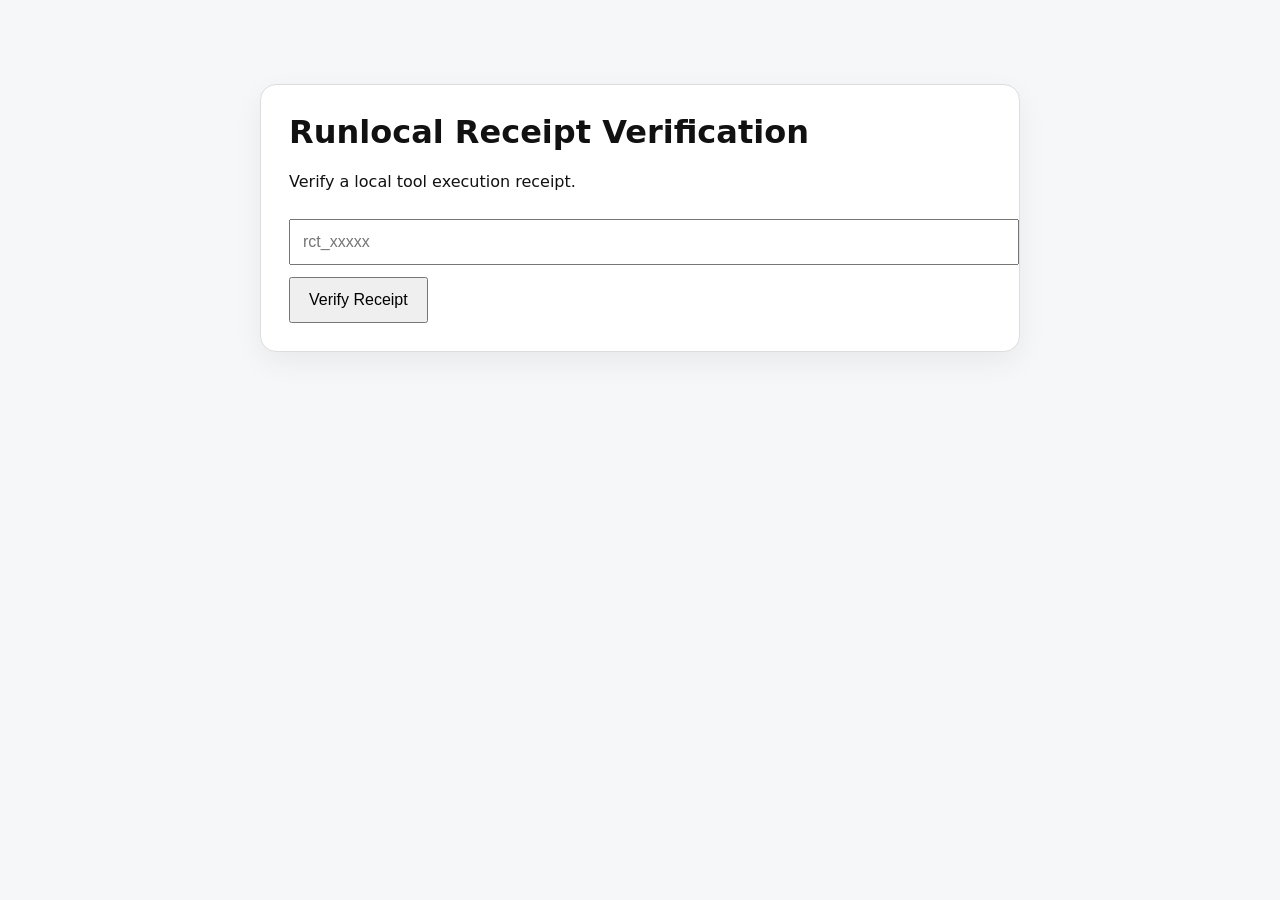
==== rct_/index.html @ efe6e897 "Add receipt route page" ====
<!DOCTYPE html>
<html lang="en">
<head>
  <meta charset="utf-8" />
  <title>Runlocal Receipt Verification</title>
  <style>
    body {
      font-family: system-ui, -apple-system, BlinkMacSystemFont, sans-serif;
      background: #f6f7f9;
      color: #111;
      max-width: 760px;
      margin: 60px auto;
      padding: 24px;
    }

    .card {
      background: white;
      border: 1px solid #ddd;
      border-radius: 16px;
      padding: 28px;
      box-shadow: 0 10px 30px rgba(0,0,0,0.06);
    }

    h1 { margin-top: 0; }

    input {
      width: 100%;
      padding: 12px;
      font-size: 16px;
      margin: 12px 0;
    }

    button {
      padding: 12px 18px;
      font-size: 16px;
      cursor: pointer;
    }

    .verified {
      color: #087f23;
      font-weight: 700;
      margin-top: 24px;
      font-size: 22px;
    }

    .row {
      margin: 14px 0;
    }

    .label {
      font-size: 13px;
      color: #666;
      text-transform: uppercase;
      letter-spacing: .04em;
    }

    .value {
      font-family: ui-monospace, SFMono-Regular, Menlo, monospace;
      word-break: break-all;
      margin-top: 4px;
    }
  </style>
</head>
<body>
  <div class="card">
    <h1>Runlocal Receipt Verification</h1>
    <p>Verify a local tool execution receipt.</p>

    <input id="receiptId" placeholder="rct_xxxxx" />
    <button onclick="verifyReceipt()">Verify Receipt</button>

    <div id="result"></div>
  </div>

  <script>
    async function verifyReceipt() {
      const id = document.getElementById("receiptId").value.trim();
      const result = document.getElementById("result");

      result.innerHTML = "Loading...";

      const response = await fetch(`/api/receipts/${id}`);

      if (!response.ok) {
        result.innerHTML = "<p>Receipt not found.</p>";
        return;
      }

      const receipt = await response.json();

      result.innerHTML = `
        <div class="verified">✅ VERIFIED RECEIPT</div>

        <div class="row">
          <div class="label">Receipt ID</div>
          <div class="value">${receipt.receipt_id}</div>
        </div>

        <div class="row">
          <div class="label">Tool</div>
          <div class="value">${receipt.tool}</div>
        </div>

        <div class="row">
          <div class="label">Version</div>
          <div class="value">${receipt.version}</div>
        </div>

        <div class="row">
          <div class="label">Timestamp</div>
          <div class="value">${receipt.timestamp}</div>
        </div>

        <div class="row">
          <div class="label">Output Hash</div>
          <div class="value">${receipt.output_hash}</div>
        </div>
      `;
    }
  </script>
</body>
</html>
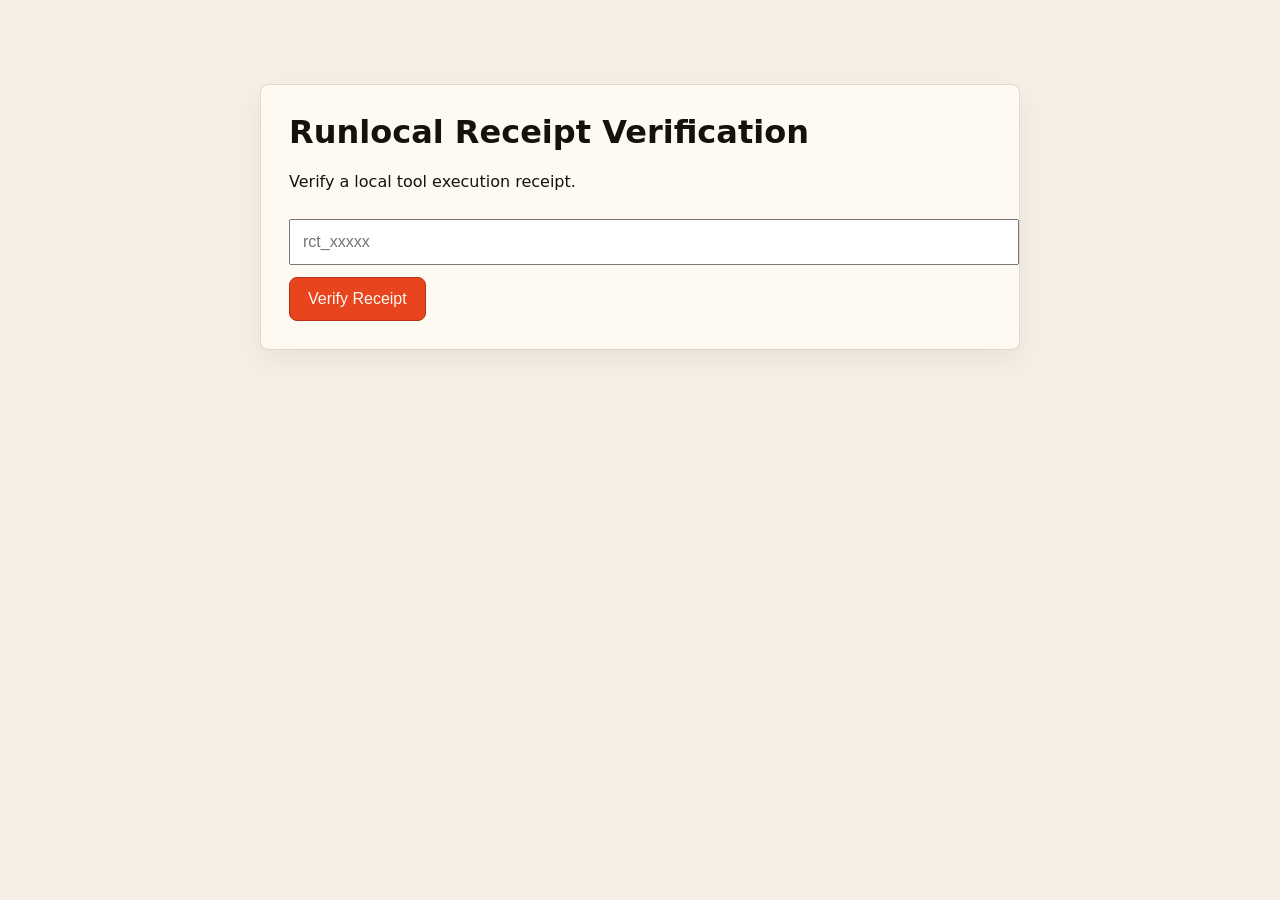
==== commit c11c62f3: "betterdesign" ====
--- a/rct_/index.html
+++ b/rct_/index.html
@@ -5,18 +5,18 @@
   <title>Runlocal Receipt Verification</title>
   <style>
     body {
-      font-family: system-ui, -apple-system, BlinkMacSystemFont, sans-serif;
-      background: #f6f7f9;
-      color: #111;
+      font-family: var(--rlt-font-sans);
+      background: var(--bg);
+      color: var(--ink);
       max-width: 760px;
       margin: 60px auto;
       padding: 24px;
     }
 
     .card {
-      background: white;
-      border: 1px solid #ddd;
-      border-radius: 16px;
+      background: var(--paper);
+      border: 1px solid var(--line);
+      border-radius: var(--radius);
       padding: 28px;
       box-shadow: 0 10px 30px rgba(0,0,0,0.06);
     }
@@ -31,13 +31,17 @@
     }
 
     button {
+      border: 1px solid var(--green-dark);
+      border-radius: var(--radius);
+      background: var(--green);
+      color: var(--paper);
       padding: 12px 18px;
       font-size: 16px;
       cursor: pointer;
     }
 
     .verified {
-      color: #087f23;
+      color: var(--green-dark);
       font-weight: 700;
       margin-top: 24px;
       font-size: 22px;
@@ -49,7 +53,7 @@
 
     .label {
       font-size: 13px;
-      color: #666;
+      color: var(--muted);
       text-transform: uppercase;
       letter-spacing: .04em;
     }
@@ -60,6 +64,7 @@
       margin-top: 4px;
     }
   </style>
+  <link rel="stylesheet" href="/assets/design-tokens.css" />
 </head>
 <body>
   <div class="card">
@@ -119,4 +124,4 @@
     }
   </script>
 </body>
-</html>+</html>
--- a/assets/design-tokens.css
+++ b/assets/design-tokens.css
@@ -0,0 +1,68 @@
+:root {
+  --rlt-color-canvas: #f5efe5;
+  --rlt-color-canvas-warm: #fbf6ed;
+  --rlt-color-paper: #fffaf1;
+  --rlt-color-paper-soft: #f9f2e8;
+  --rlt-color-ink: #16110d;
+  --rlt-color-ink-soft: #342820;
+  --rlt-color-muted: #6f6257;
+  --rlt-color-faint: #a99c90;
+  --rlt-color-line: rgba(54, 42, 32, 0.16);
+  --rlt-color-line-strong: rgba(54, 42, 32, 0.28);
+  --rlt-color-accent: #e8441d;
+  --rlt-color-accent-dark: #b83116;
+  --rlt-color-accent-soft: #fff0e8;
+  --rlt-color-sage: #dfe6d7;
+  --rlt-color-sage-soft: #eef3e9;
+  --rlt-color-blue: #245b6b;
+  --rlt-color-blue-soft: #e4eef1;
+  --rlt-color-butter: #f2e4bd;
+  --rlt-color-clay: #d4b094;
+  --rlt-color-rose: #efd8ce;
+  --rlt-radius-xs: 4px;
+  --rlt-radius-sm: 6px;
+  --rlt-radius-md: 8px;
+  --rlt-radius-lg: 10px;
+  --rlt-space-1: 4px;
+  --rlt-space-2: 8px;
+  --rlt-space-3: 12px;
+  --rlt-space-4: 16px;
+  --rlt-space-5: 24px;
+  --rlt-space-6: 32px;
+  --rlt-space-7: 48px;
+  --rlt-space-8: 64px;
+  --rlt-shadow-soft: 0 18px 60px rgba(54, 42, 32, 0.08);
+  --rlt-shadow-button: 0 10px 22px rgba(184, 49, 22, 0.20);
+  --rlt-font-sans: ui-sans-serif, system-ui, -apple-system, BlinkMacSystemFont, "Segoe UI", Arial, sans-serif;
+  --rlt-font-serif: Georgia, "Times New Roman", Times, serif;
+
+  --bg: var(--rlt-color-canvas);
+  --paper: var(--rlt-color-paper);
+  --ink: var(--rlt-color-ink);
+  --ink-soft: var(--rlt-color-ink-soft);
+  --muted: var(--rlt-color-muted);
+  --faint: var(--rlt-color-faint);
+  --line: var(--rlt-color-line);
+  --line-strong: var(--rlt-color-line-strong);
+  --green: var(--rlt-color-accent);
+  --green-dark: var(--rlt-color-accent-dark);
+  --green-soft: var(--rlt-color-accent-soft);
+  --red: var(--rlt-color-accent);
+  --red-soft: var(--rlt-color-accent-soft);
+  --blue: var(--rlt-color-blue);
+  --blue-soft: var(--rlt-color-blue-soft);
+  --rose: var(--rlt-color-rose);
+  --sage: var(--rlt-color-sage);
+  --powder: var(--rlt-color-blue-soft);
+  --butter: var(--rlt-color-butter);
+  --clay: var(--rlt-color-clay);
+  --warm: var(--rlt-color-paper-soft);
+  --panel: rgba(255, 250, 241, 0.74);
+  --radius: var(--rlt-radius-md);
+  --shadow: var(--rlt-shadow-soft);
+  --card: var(--rlt-color-paper);
+  --text: var(--rlt-color-ink);
+  --border: var(--rlt-color-line);
+  --purple: var(--rlt-color-blue);
+  --purple-soft: var(--rlt-color-blue-soft);
+}
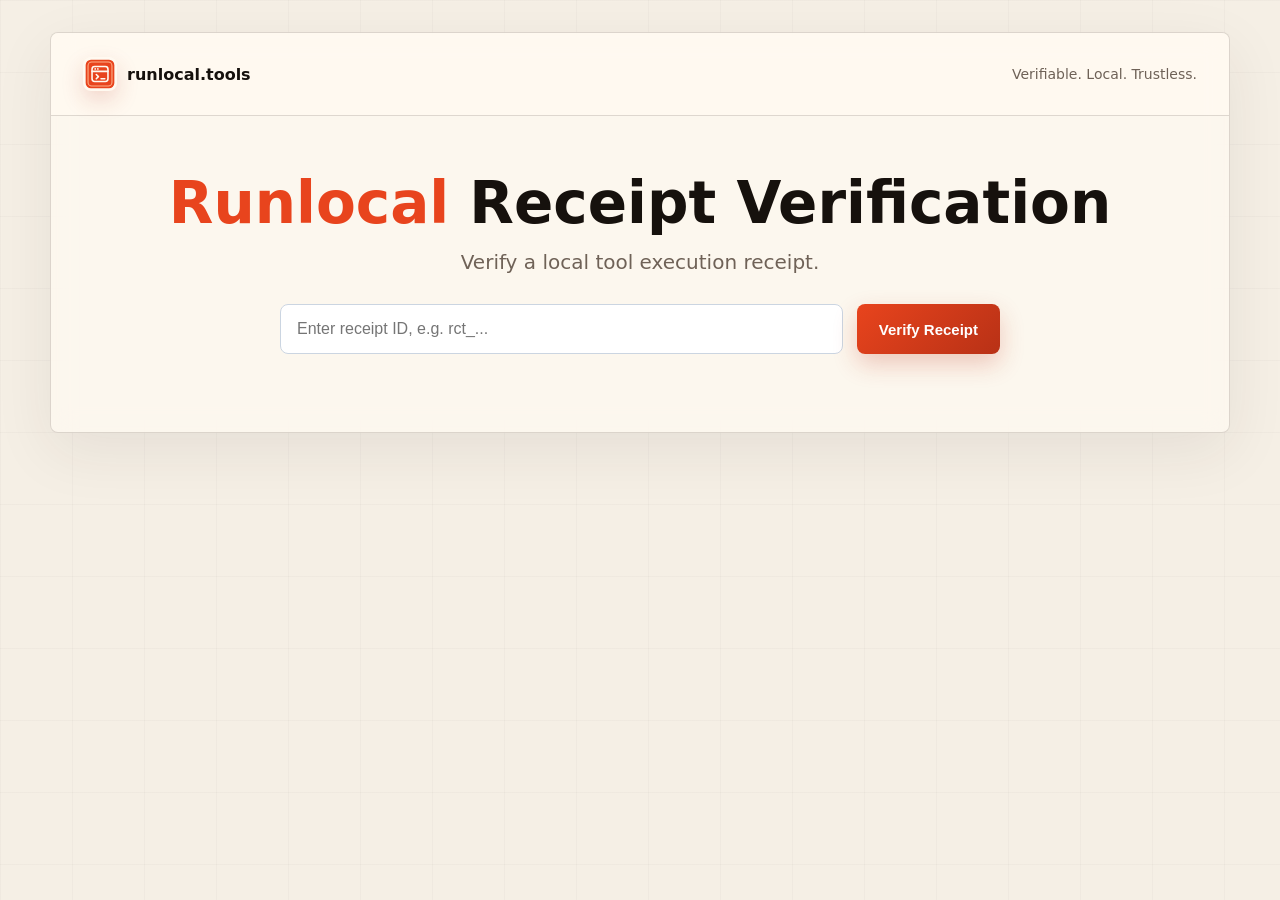
==== commit 47c0bd40: "cleanup" ====
--- a/rct_/index.html
+++ b/rct_/index.html
@@ -1,127 +1,81 @@
-<!DOCTYPE html>
+<!doctype html>
 <html lang="en">
 <head>
   <meta charset="utf-8" />
-  <title>Runlocal Receipt Verification</title>
+  <meta name="viewport" content="width=device-width, initial-scale=1" />
+  <meta http-equiv="refresh" content="0; url=/verify.html" />
+  <title>Redirecting to Receipt Verification - runlocal.tools</title>
+  <link rel="icon" href="/assets/favicon.svg" type="image/svg+xml" />
+  <link rel="stylesheet" href="/assets/design-tokens.css" />
   <style>
-    body {
-      font-family: var(--rlt-font-sans);
-      background: var(--bg);
-      color: var(--ink);
-      max-width: 760px;
-      margin: 60px auto;
-      padding: 24px;
+    * {
+      box-sizing: border-box;
     }
 
-    .card {
-      background: var(--paper);
+    body {
+      min-height: 100vh;
+      margin: 0;
+      display: grid;
+      place-items: center;
+      padding: 24px;
+      color: var(--ink);
+      background:
+        linear-gradient(rgba(54, 42, 32, 0.028) 1px, transparent 1px),
+        linear-gradient(90deg, rgba(54, 42, 32, 0.028) 1px, transparent 1px),
+        var(--bg);
+      background-size: 72px 72px, 72px 72px, auto;
+      font-family: var(--rlt-font-sans);
+      line-height: 1.5;
+    }
+
+    main {
+      width: min(100%, 560px);
+      padding: 28px;
       border: 1px solid var(--line);
       border-radius: var(--radius);
-      padding: 28px;
-      box-shadow: 0 10px 30px rgba(0,0,0,0.06);
+      background: rgba(255, 250, 241, 0.74);
+      box-shadow: var(--shadow);
     }
 
-    h1 { margin-top: 0; }
-
-    input {
-      width: 100%;
-      padding: 12px;
-      font-size: 16px;
-      margin: 12px 0;
+    h1 {
+      margin: 0 0 10px;
+      font-size: 28px;
+      line-height: 1.1;
+      letter-spacing: 0;
     }
 
-    button {
+    p {
+      margin: 0 0 18px;
+      color: var(--muted);
+    }
+
+    a {
+      min-height: 42px;
+      display: inline-flex;
+      align-items: center;
+      justify-content: center;
+      padding: 0 14px;
       border: 1px solid var(--green-dark);
       border-radius: var(--radius);
       background: var(--green);
       color: var(--paper);
-      padding: 12px 18px;
-      font-size: 16px;
-      cursor: pointer;
-    }
-
-    .verified {
-      color: var(--green-dark);
       font-weight: 700;
-      margin-top: 24px;
-      font-size: 22px;
-    }
-
-    .row {
-      margin: 14px 0;
-    }
-
-    .label {
-      font-size: 13px;
-      color: var(--muted);
-      text-transform: uppercase;
-      letter-spacing: .04em;
-    }
-
-    .value {
-      font-family: ui-monospace, SFMono-Regular, Menlo, monospace;
-      word-break: break-all;
-      margin-top: 4px;
+      text-decoration: none;
     }
   </style>
-  <link rel="stylesheet" href="/assets/design-tokens.css" />
 </head>
 <body>
-  <div class="card">
-    <h1>Runlocal Receipt Verification</h1>
-    <p>Verify a local tool execution receipt.</p>
-
-    <input id="receiptId" placeholder="rct_xxxxx" />
-    <button onclick="verifyReceipt()">Verify Receipt</button>
-
-    <div id="result"></div>
-  </div>
+  <main>
+    <h1>Receipt verification moved.</h1>
+    <p>This route now points to the canonical receipt verification page.</p>
+    <a id="verifyLink" href="/verify.html">Open Receipt Verification</a>
+  </main>
 
   <script>
-    async function verifyReceipt() {
-      const id = document.getElementById("receiptId").value.trim();
-      const result = document.getElementById("result");
-
-      result.innerHTML = "Loading...";
-
-      const response = await fetch(`/api/receipts/${id}`);
-
-      if (!response.ok) {
-        result.innerHTML = "<p>Receipt not found.</p>";
-        return;
-      }
-
-      const receipt = await response.json();
-
-      result.innerHTML = `
-        <div class="verified">✅ VERIFIED RECEIPT</div>
-
-        <div class="row">
-          <div class="label">Receipt ID</div>
-          <div class="value">${receipt.receipt_id}</div>
-        </div>
-
-        <div class="row">
-          <div class="label">Tool</div>
-          <div class="value">${receipt.tool}</div>
-        </div>
-
-        <div class="row">
-          <div class="label">Version</div>
-          <div class="value">${receipt.version}</div>
-        </div>
-
-        <div class="row">
-          <div class="label">Timestamp</div>
-          <div class="value">${receipt.timestamp}</div>
-        </div>
-
-        <div class="row">
-          <div class="label">Output Hash</div>
-          <div class="value">${receipt.output_hash}</div>
-        </div>
-      `;
-    }
+    const target = new URL("/verify.html", window.location.origin);
+    target.search = window.location.search;
+    document.getElementById("verifyLink").href = target.toString();
+    window.location.replace(target.toString());
   </script>
 </body>
 </html>
